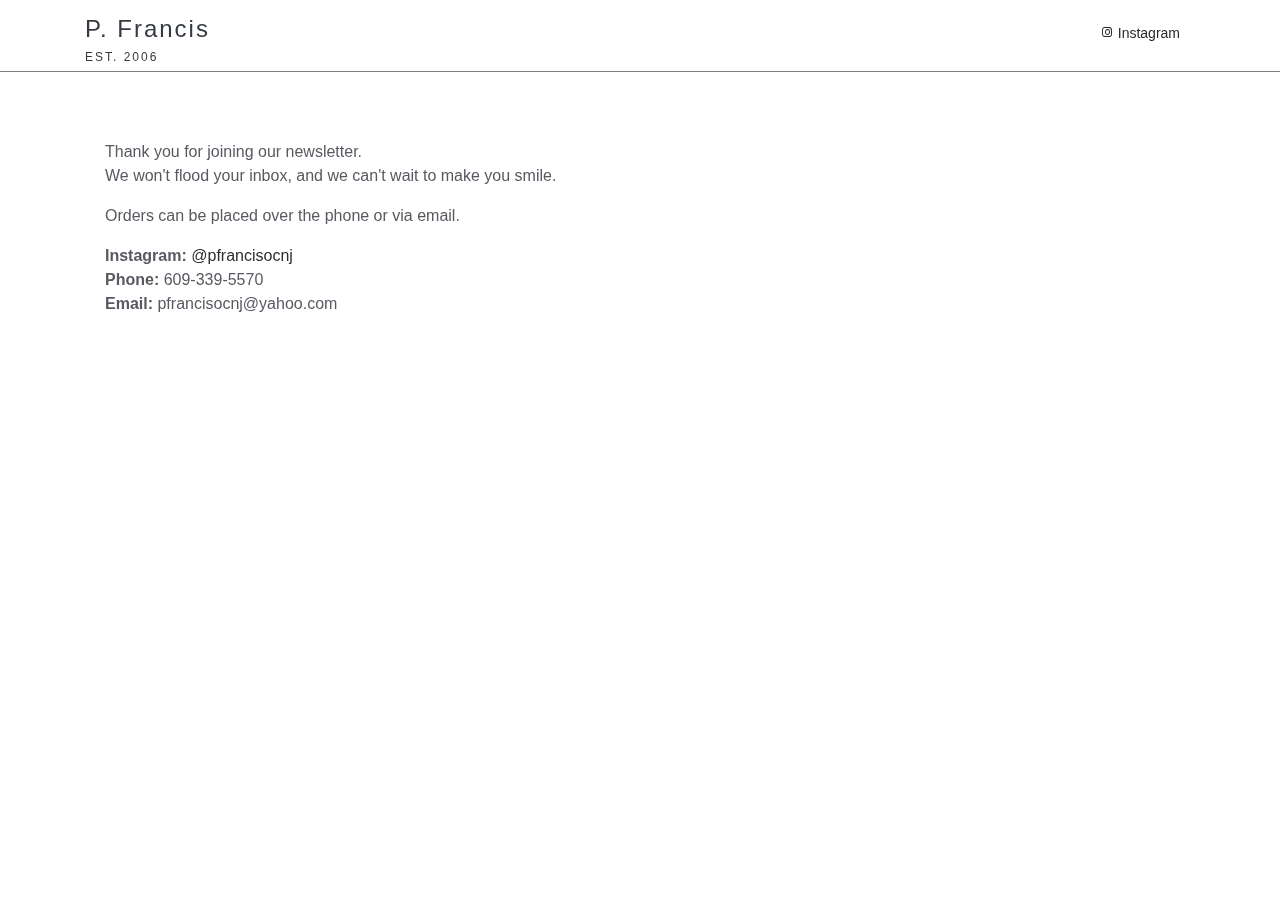
==== thanks.html @ 5bfba846 "adding hubspot signup as modal" ====
<!DOCTYPE html>
<html lang="en">

<head>
    <meta charset="utf-8">
    <meta content="width=device-width, initial-scale=1.0" name="viewport">

    <title>P. Francis | Thank you</title>
    <meta content="P. Francis Gifts and Decor in Ocean City, NJ and online" name="description">
    <meta content="Gifts, Home Decor, Wedding, Baby Showers, Birthday, Housewarming, Anniversary" name="keywords">

    <!-- Favicons -->
    <link href="assets/img/favicon.ico" rel="icon">
    <link href="assets/img/apple-touch-icon.png" rel="apple-touch-icon">

    <!-- Google Fonts -->
    <link href="https://fonts.googleapis.com/css?family=Open+Sans:300,300i,400,400i,600,600i,700,700i|Raleway:300,300i,400,400i,500,500i,600,600i,700,700i|Poppins:300,300i,400,400i,500,500i,600,600i,700,700i" rel="stylesheet">

    <!-- Vendor CSS Files -->
    <link href="assets/vendor/bootstrap/css/bootstrap.min.css" rel="stylesheet">
    <link href="assets/vendor/icofont/icofont.min.css" rel="stylesheet">
    <link href="assets/vendor/boxicons/css/boxicons.min.css" rel="stylesheet">
    <link href="assets/vendor/aos/aos.css" rel="stylesheet">

    <!-- Template Main CSS File -->
    <link href="assets/css/style.css" rel="stylesheet">
</head>

<body>

    <!-- ======= Header ======= -->
    <header id="header" class="fixed-top">
        <div class="container d-flex">

            <div class="logo mr-auto">
                <h1 class="text-dark">P. Francis<br/><span class="logo-est-text">EST. 2006</span></h1>
            </div>

            <nav class="nav-menu d-none d-lg-block">
                <ul>
                    <li><a href="https://www.instagram.com/pfrancisocnj/" target="_blank" class="instagram"><i class="bx bxl-instagram"></i> Instagram</a>
                    </li>
                </ul>
            </nav>
            <!-- .nav-menu -->

        </div>
    </header>
    <!-- End Header -->

    <!-- ======= Home Section ======= -->
    <section id="main-store" class="d-flex align-items-center">

        <div class="container">
            <div class="row">
                <div class="col-lg-6 d-lg-flex flex-lg-column justify-content-center align-items-stretch pt-5 pt-lg-0 order-2 order-lg-1" data-aos="fade-up">
                    <div>
                        <div style="padding:0 20px;">
                            <p>
                                Thank you for joining our newsletter.<br/>We won't flood your inbox, and we can't wait to make you smile.
                            </p>
                            <p>
                                Orders can be placed over the phone or via email.
                            </p>
                            <p>
                                <strong>Instagram: </strong> <a href="https://www.instagram.com/pfrancisocnj/" target="_blank"> @pfrancisocnj</a><br/>
                                <strong>Phone: </strong>609-339-5570<br>
                                <strong>Email: </strong>pfrancisocnj@yahoo.com<br>
                            </p>
                        </div>
                    </div>
                </div>
            </div>
        </div>

    </section>
    <!-- Home Section -->

    <!-- Vendor JS Files -->
    <script src="assets/vendor/jquery/jquery.min.js"></script>
    <script src="assets/vendor/bootstrap/js/bootstrap.bundle.min.js"></script>
    <script src="assets/vendor/jquery.easing/jquery.easing.min.js"></script>
    <script src="assets/vendor/aos/aos.js"></script>

    <!-- Template Main JS File -->
    <script src="assets/js/main.js"></script>

</body>

</html>
---- assets/css/style.css ----
/*--------------------------------------------------------------
# General
--------------------------------------------------------------*/

body {
    font-family: Helvetica, Arial, sans-serif;
    color: #585a61;
}

a {
    color: #312c2c;
}

a:hover {
    color: #7b94c9;
    text-decoration: none;
}


/*--------------------------------------------------------------
# Back to top button
--------------------------------------------------------------*/

.back-to-top {
    position: fixed;
    display: none;
    width: 40px;
    height: 40px;
    border-radius: 50px;
    right: 15px;
    bottom: 15px;
    background: #312c2c;
    color: #fff;
    transition: display 0.5s ease-in-out;
    z-index: 99999;
}

.back-to-top i {
    font-size: 24px;
    position: absolute;
    top: 7px;
    left: 8px;
}

.back-to-top:hover {
    color: #fff;
    background: #748ec6;
    transition: background 0.2s ease-in-out;
}


/*--------------------------------------------------------------
# Header
--------------------------------------------------------------*/

#header {
    height: 72px;
    transition: all 0.5s;
    z-index: 997;
    transition: all 0.5s;
    padding: 15px 0;
    border-bottom: solid 1px grey;
}

#header.header-scrolled {
    background: rgba(255, 255, 255, 0.95);
    box-shadow: 0px 2px 15px rgba(0, 0, 0, 0.1);
}

#header .logo h1 {
    font-size: 24px;
    margin: 0;
    padding: 2px 0;
    line-height: 1;
    font-weight: 400;
    letter-spacing: 2px;
}

#header .logo-est-text {
    font-size: 12px;
}

#header .logo h1 a,
#header .logo h1 a:hover {
    color: #312c2c;
    text-decoration: none;
}

#header .logo img {
    padding: 0;
    margin: 0;
    max-height: 40px;
}

@media (max-width: 992px) {
    #header {
        background: rgba(255, 255, 255, 0.95);
        box-shadow: 0px 2px 15px rgba(0, 0, 0, 0.1);
    }
}


/*--------------------------------------------------------------
# Navigation Menu
--------------------------------------------------------------*/


/* Desktop Navigation */

.nav-menu,
.nav-menu * {
    margin: 0;
    padding: 0;
    list-style: none;
}

.nav-menu>ul>li {
    position: relative;
    white-space: nowrap;
    float: left;
}

.nav-menu a {
    display: block;
    position: relative;
    color: #27282c;
    padding: 8px 15px 12px 15px;
    transition: 0.3s;
    font-size: 14px;
}

.nav-menu a:hover,
.nav-menu .active>a,
.nav-menu li:hover>a {
    color: #312c2c;
    text-decoration: none;
}

.nav-menu .get-started a {
    background: #312c2c;
    color: #fff;
    border-radius: 50px;
    margin: 0 15px;
    padding: 10px 25px;
}

.nav-menu .get-started a:hover {
    background: #748ec6;
    color: #fff;
}

.nav-menu .drop-down ul {
    display: block;
    position: absolute;
    left: 0;
    top: calc(100% - 30px);
    z-index: 99;
    opacity: 0;
    visibility: hidden;
    padding: 10px 0;
    background: #fff;
    box-shadow: 0px 0px 30px rgba(127, 137, 161, 0.25);
    transition: ease all 0.3s;
}

.nav-menu .drop-down:hover>ul {
    opacity: 1;
    top: 100%;
    visibility: visible;
}

.nav-menu .drop-down li {
    min-width: 180px;
    position: relative;
}

.nav-menu .drop-down ul a {
    padding: 10px 20px;
    font-size: 14px;
    font-weight: 500;
    text-transform: none;
    color: #233355;
}

.nav-menu .drop-down ul a:hover,
.nav-menu .drop-down ul .active>a,
.nav-menu .drop-down ul li:hover>a {
    color: #312c2c;
}

.nav-menu .drop-down>a:after {
    content: "\ea99";
    font-family: IcoFont;
    padding-left: 5px;
}

.nav-menu .drop-down .drop-down ul {
    top: 0;
    left: calc(100% - 30px);
}

.nav-menu .drop-down .drop-down:hover>ul {
    opacity: 1;
    top: 0;
    left: 100%;
}

.nav-menu .drop-down .drop-down>a {
    padding-right: 35px;
}

.nav-menu .drop-down .drop-down>a:after {
    content: "\eaa0";
    font-family: IcoFont;
    position: absolute;
    right: 15px;
}

@media (max-width: 1366px) {
    .nav-menu .drop-down .drop-down ul {
        left: -90%;
    }
    .nav-menu .drop-down .drop-down:hover>ul {
        left: -100%;
    }
    .nav-menu .drop-down .drop-down>a:after {
        content: "\ea9d";
    }
}


/* Mobile Navigation */

.mobile-nav-toggle {
    position: fixed;
    right: 15px;
    top: 22px;
    z-index: 9998;
    border: 0;
    background: none;
    font-size: 24px;
    transition: all 0.4s;
    outline: none !important;
    line-height: 1;
    cursor: pointer;
    text-align: right;
}

.mobile-nav-toggle i {
    color: #312c2c;
}

.mobile-nav {
    position: fixed;
    top: 55px;
    right: 15px;
    bottom: 15px;
    left: 15px;
    z-index: 9999;
    overflow-y: auto;
    background: #fff;
    transition: ease-in-out 0.2s;
    opacity: 0;
    visibility: hidden;
    border-radius: 10px;
    padding: 10px 0;
}

.mobile-nav * {
    margin: 0;
    padding: 0;
    list-style: none;
}

.mobile-nav a {
    display: block;
    position: relative;
    color: #27282c;
    padding: 10px 20px;
    font-weight: 500;
    outline: none;
}

.mobile-nav a:hover,
.mobile-nav .active>a,
.mobile-nav li:hover>a {
    color: #312c2c;
    text-decoration: none;
}

.mobile-nav .drop-down>a:after {
    content: "\ea99";
    font-family: IcoFont;
    padding-left: 10px;
    position: absolute;
    right: 15px;
}

.mobile-nav .active.drop-down>a:after {
    content: "\eaa1";
}

.mobile-nav .drop-down>a {
    padding-right: 35px;
}

.mobile-nav .drop-down ul {
    display: none;
    overflow: hidden;
}

.mobile-nav .drop-down li {
    padding-left: 20px;
}

.mobile-nav-overly {
    width: 100%;
    height: 100%;
    z-index: 9997;
    top: 0;
    left: 0;
    position: fixed;
    background: rgba(35, 51, 85, 0.7);
    overflow: hidden;
    display: none;
    transition: ease-in-out 0.2s;
}

.mobile-nav-active {
    overflow: hidden;
}

.mobile-nav-active .mobile-nav {
    opacity: 1;
    visibility: visible;
}

.mobile-nav-active .mobile-nav-toggle i {
    color: #fff;
}


/*--------------------------------------------------------------
# MainStore Section
--------------------------------------------------------------*/

#main-store {
    width: 100%;
    position: relative;
    overflow: hidden;
    padding: 140px 0 100px 0;
}

#main-store h1 {
    margin: 0 0 10px 0;
    font-size: 48px;
    font-weight: 500;
    line-height: 56px;
    color: #312c2c;
}

#main-store h2 {
    color: #515f7d;
    margin-bottom: 50px;
    font-size: 20px;
}

#main-store .main-store-img img {
    border: solid 1px #cecece;
    padding: 3px;
    background-color: #32383d;
}

@media (max-width: 991px) {
    #main-store {
        text-align: center;
    }
    #main-store .download-btn+.download-btn {
        margin: 0 10px;
    }
    #main-store .main-store-img {
        text-align: center;
    }
    #main-store .main-store-img img {
        width: 60%;
    }
}

@media (max-width: 768px) {
    #main-store h1 {
        font-size: 28px;
        line-height: 36px;
    }
    #main-store h2 {
        font-size: 18px;
        line-height: 24px;
        margin-bottom: 30px;
    }
    #main-store .main-store-img img {
        width: 70%;
    }
}

@media (max-width: 575px) {
    #main-store .main-store-img img {
        width: 80%;
    }
}


/*--------------------------------------------------------------
# Sections General
--------------------------------------------------------------*/

section {
    padding: 60px 0;
    overflow: hidden;
}

.section-bg {
    background-color: #f2f5fa;
}

.section-title {
    text-align: center;
    padding-bottom: 30px;
}

.section-title h2 {
    font-size: 32px;
    font-weight: 400;
    margin-bottom: 20px;
    padding-bottom: 0;
    color: #312c2c;
}

.section-title p {
    margin-bottom: 0;
}


/*--------------------------------------------------------------
# Footer
--------------------------------------------------------------*/

#footer {
    background: #fff;
    padding: 0 0 30px 0;
    color: #27282c;
    font-size: 14px;
    background: #FFF;
}

#footer .footer-newsletter {
    padding: 30px 0;
    background: #312c2c;
    text-align: center;
    font-size: 15px;
    color: #FFF;
}

#footer .footer-newsletter h4 {
    font-size: 24px;
    margin: 0 0 20px 0;
    padding: 0;
    color: #FFF;
}

.join-newsletter-btn {
    background: none;
    border: none;
    font-size: 16px;
    padding: 5px 20px;
    background: #5777ba;
    color: #fff;
    border-radius: 3px;
}

.modal-body {
    height: 380px;
    padding: 0;
}

.modal-title {
    font-weight: bold;
    font-family: Helvetica, Arial, sans-serif;
    color: #585a61;
}

#footer .footer-newsletter form input[type="submit"]:hover {
    background: #415f9d;
}

#footer .footer-top {
    padding: 60px 0 30px 0;
    background: #fff;
}

#footer .footer-top .footer-contact {
    margin-bottom: 30px;
}

#footer .footer-top .footer-contact h4 {
    font-size: 22px;
    margin: 0 0 30px 0;
    padding: 2px 0 2px 0;
    line-height: 1;
    font-weight: 700;
    color: #27282c;
}

#footer .footer-top .footer-contact p {
    font-size: 14px;
    line-height: 24px;
    margin-bottom: 0;
    color: #8a8c95;
}

#footer .footer-top h4 {
    font-size: 16px;
    font-weight: bold;
    color: #27282c;
    position: relative;
}

#footer .footer-top .footer-links {
    margin-bottom: 30px;
}

#footer .footer-top .footer-links ul {
    list-style: none;
    padding: 0;
    margin: 0;
}

#footer .footer-top .footer-links ul i {
    padding-right: 2px;
    color: #9fb2d8;
    font-size: 18px;
    line-height: 1;
}

#footer .footer-top .footer-links ul li {
    padding: 0;
    display: flex;
    align-items: center;
}

#footer .footer-top .footer-links ul li:first-child {
    padding-top: 0;
}

#footer .footer-top .footer-links ul a {
    color: #8a8c95;
    transition: 0.3s;
    display: inline-block;
    line-height: 1;
}

#footer .footer-top .footer-links ul a:hover {
    text-decoration: none;
    color: #312c2c;
}

#footer .footer-top .social-links a.round {
    font-size: 18px;
    display: inline-block;
    background: #312c2c;
    color: #fff;
    line-height: 1;
    padding: 8px 0;
    margin-right: 4px;
    border-radius: 50%;
    text-align: center;
    width: 36px;
    height: 36px;
    transition: 0.3s;
}

#footer .footer-top .social-links a.round:hover {
    background: #27282c;
    color: #fff;
    text-decoration: none;
}

#footer .copyright {
    text-align: center;
    float: left;
    color: #27282c;
}

#footer .credits {
    float: right;
    text-align: center;
    font-size: 13px;
    color: #27282c;
}

@media (max-width: 768px) {
    #footer .copyright,
    #footer .credits {
        float: none;
        text-align: center;
        padding: 5px 0;
    }
}
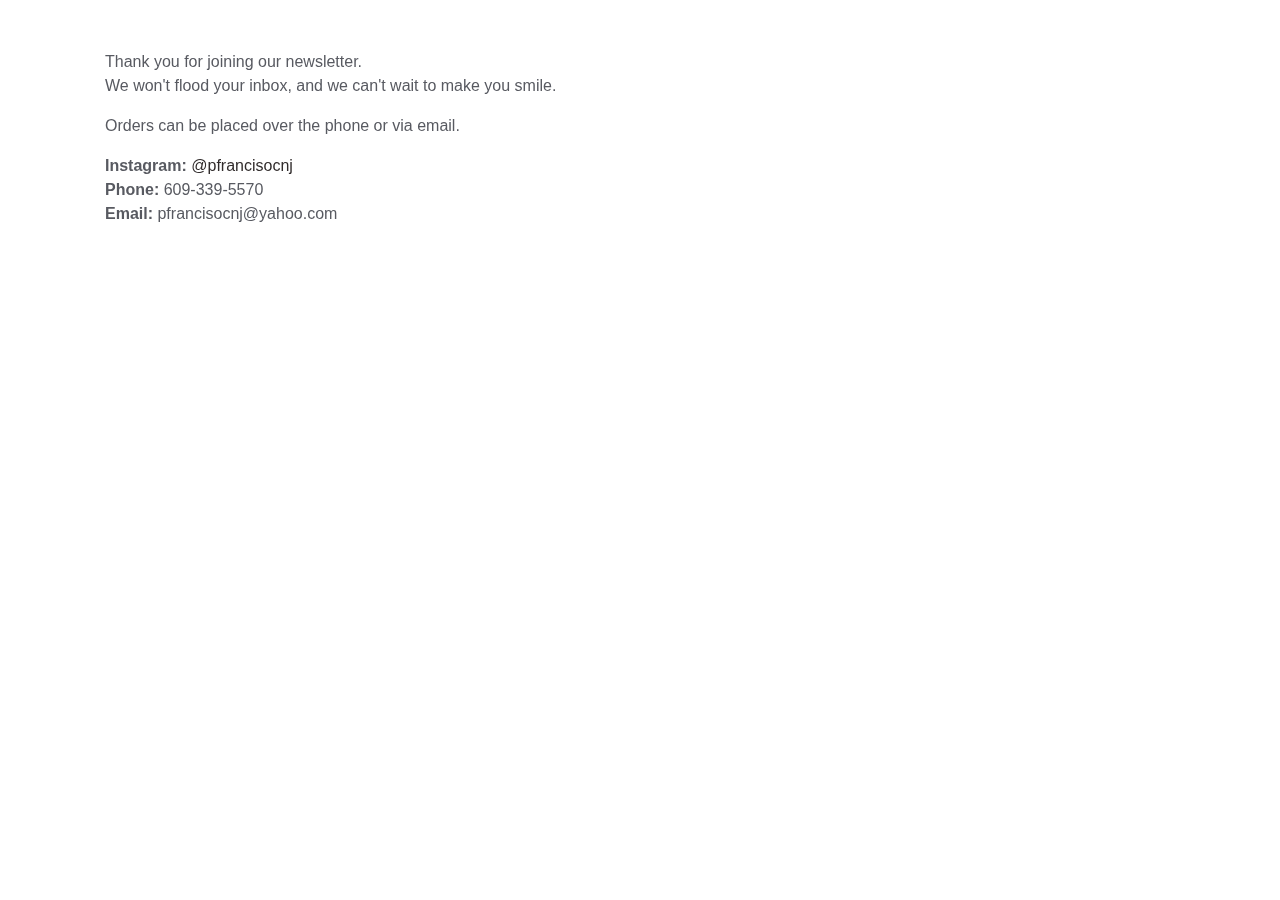
==== commit f288fc74: "updates to thank you page" ====
--- a/thanks.html
+++ b/thanks.html
@@ -27,29 +27,8 @@
 </head>
 
 <body>
-
-    <!-- ======= Header ======= -->
-    <header id="header" class="fixed-top">
-        <div class="container d-flex">
-
-            <div class="logo mr-auto">
-                <h1 class="text-dark">P. Francis<br/><span class="logo-est-text">EST. 2006</span></h1>
-            </div>
-
-            <nav class="nav-menu d-none d-lg-block">
-                <ul>
-                    <li><a href="https://www.instagram.com/pfrancisocnj/" target="_blank" class="instagram"><i class="bx bxl-instagram"></i> Instagram</a>
-                    </li>
-                </ul>
-            </nav>
-            <!-- .nav-menu -->
-
-        </div>
-    </header>
-    <!-- End Header -->
-
     <!-- ======= Home Section ======= -->
-    <section id="main-store" class="d-flex align-items-center">
+    <section id="thankyou-section" class="d-flex align-items-center">
 
         <div class="container">
             <div class="row">
--- a/assets/css/style.css
+++ b/assets/css/style.css
@@ -440,6 +440,24 @@
 
 
 /*--------------------------------------------------------------
+# Thank You
+--------------------------------------------------------------*/
+
+#thankyou-section {
+    width: 100%;
+    position: relative;
+    overflow: hidden;
+    padding: 50px 0;
+}
+
+@media (max-width: 991px) {
+    #thankyou-section {
+        text-align: center;
+    }
+}
+
+
+/*--------------------------------------------------------------
 # Footer
 --------------------------------------------------------------*/
 
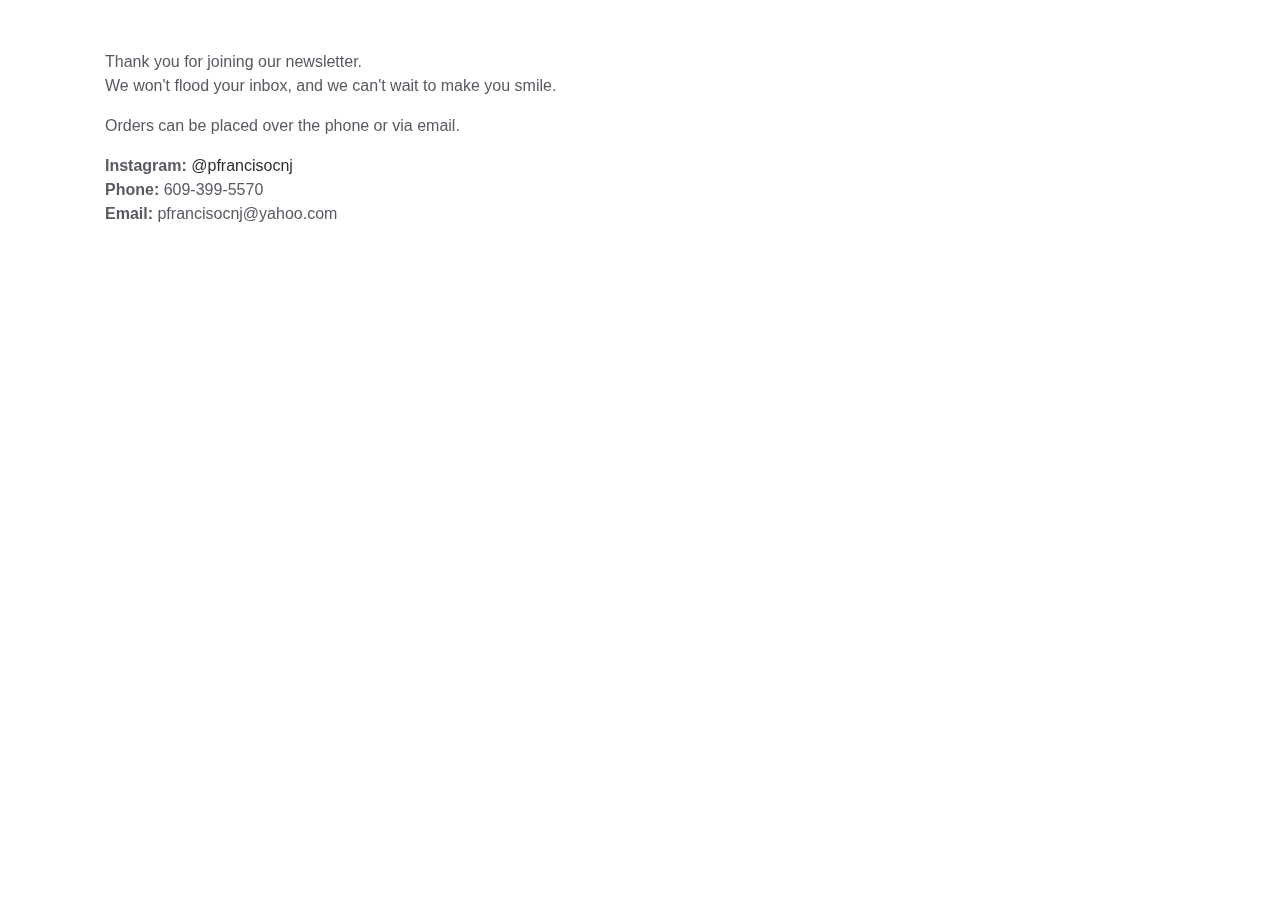
==== commit 1d57a836: "updating phone number" ====
--- a/thanks.html
+++ b/thanks.html
@@ -43,7 +43,7 @@
                             </p>
                             <p>
                                 <strong>Instagram: </strong> <a href="https://www.instagram.com/pfrancisocnj/" target="_blank"> @pfrancisocnj</a><br/>
-                                <strong>Phone: </strong>609-339-5570<br>
+                                <strong>Phone: </strong>609-399-5570<br>
                                 <strong>Email: </strong>pfrancisocnj@yahoo.com<br>
                             </p>
                         </div>
